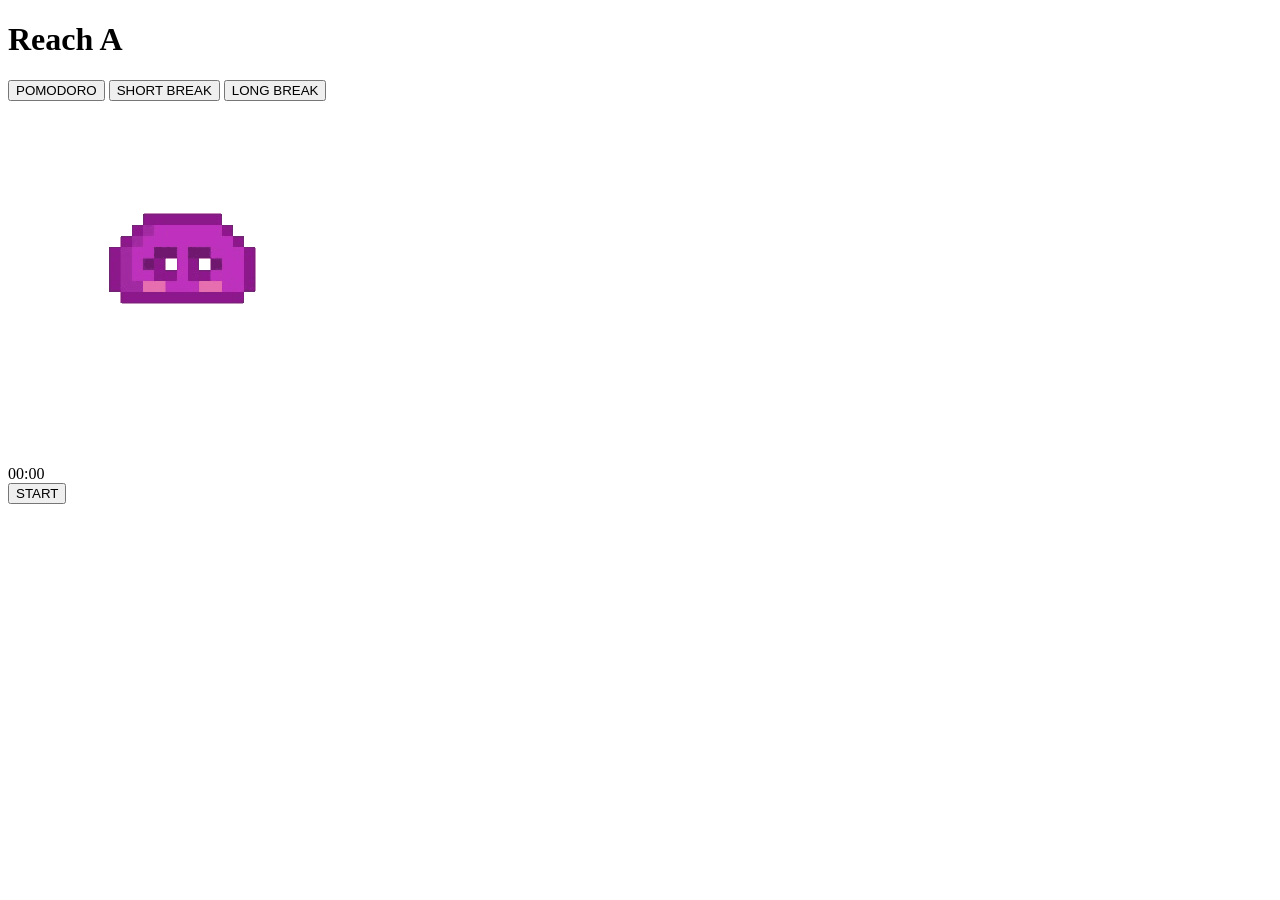
==== index.html @ cac5772b "Rename main.html to index.html" ====
<!DOCTYPE html>
<html lang="id">
  <head>
    <meta charset="UTF-8" />
    <meta name="viewport" content="width=device-width, initial-scale=1.0" />
    <title>Reach A</title>

    <link rel="preconnect" href="https://fonts.googleapis.com" />
    <link rel="preconnect" href="https://fonts.gstatic.com" crossorigin />
    <link
      href="https://fonts.googleapis.com/css2?family=Jersey+10&family=Pixelify+Sans:wght@400..700&family=Poppins:ital,wght@0,100;0,200;0,300;0,400;0,500;0,600;0,700;0,800;0,900;1,100;1,200;1,300;1,400;1,500;1,600;1,700;1,800;1,900&family=Tiny5&display=swap"
      rel="stylesheet"
    />
    <link rel="stylesheet" href="styles.css" />
  </head>
  <body>
    <div class="container">
      <h1 class="title">Reach A</h1>
      <div class="buttons">
        <button class="btn-image" onclick="setTimer(1500)">POMODORO</button>
        <button class="btn-image" onclick="setTimer(300)">SHORT BREAK</button>
        <button class="btn-image" onclick="setTimer(900)">LONG BREAK</button>
      </div>
      <div class="character">
        <img src="pixel 1.gif" alt="Pixel Character" />
      </div>
      <div class="timer" id="timer">00:00</div>
      <button class="start-btn" onclick="startTimer()">START</button>
    </div>
    <script src="script.js"></script>
  </body>
</html>
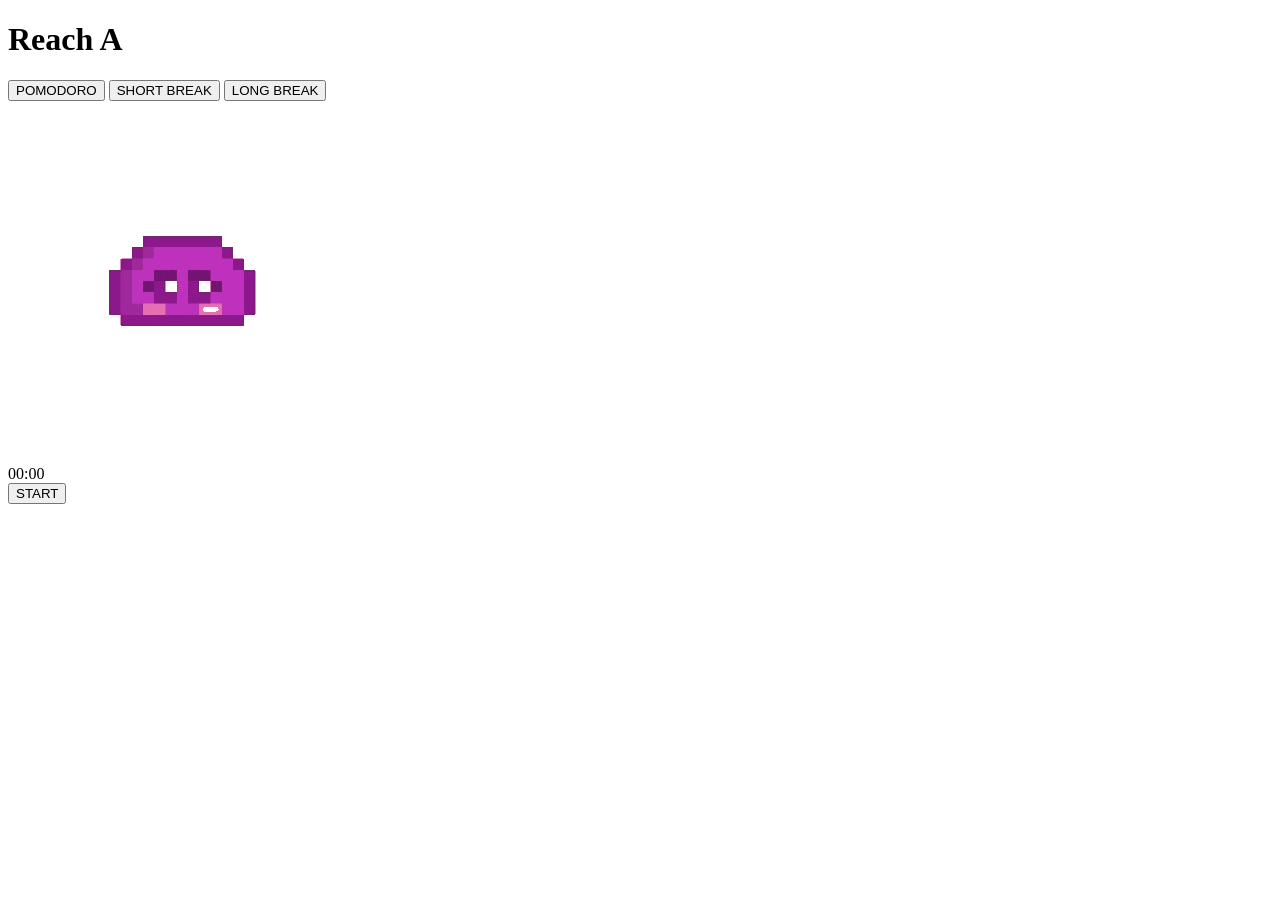
==== commit 0787b6af: "Update index.html" ====
--- a/index.html
+++ b/index.html
@@ -27,6 +27,6 @@
       <div class="timer" id="timer">00:00</div>
       <button class="start-btn" onclick="startTimer()">START</button>
     </div>
-    <script src="script.js"></script>
+    <script src="scripts.js"></script>
   </body>
 </html>
